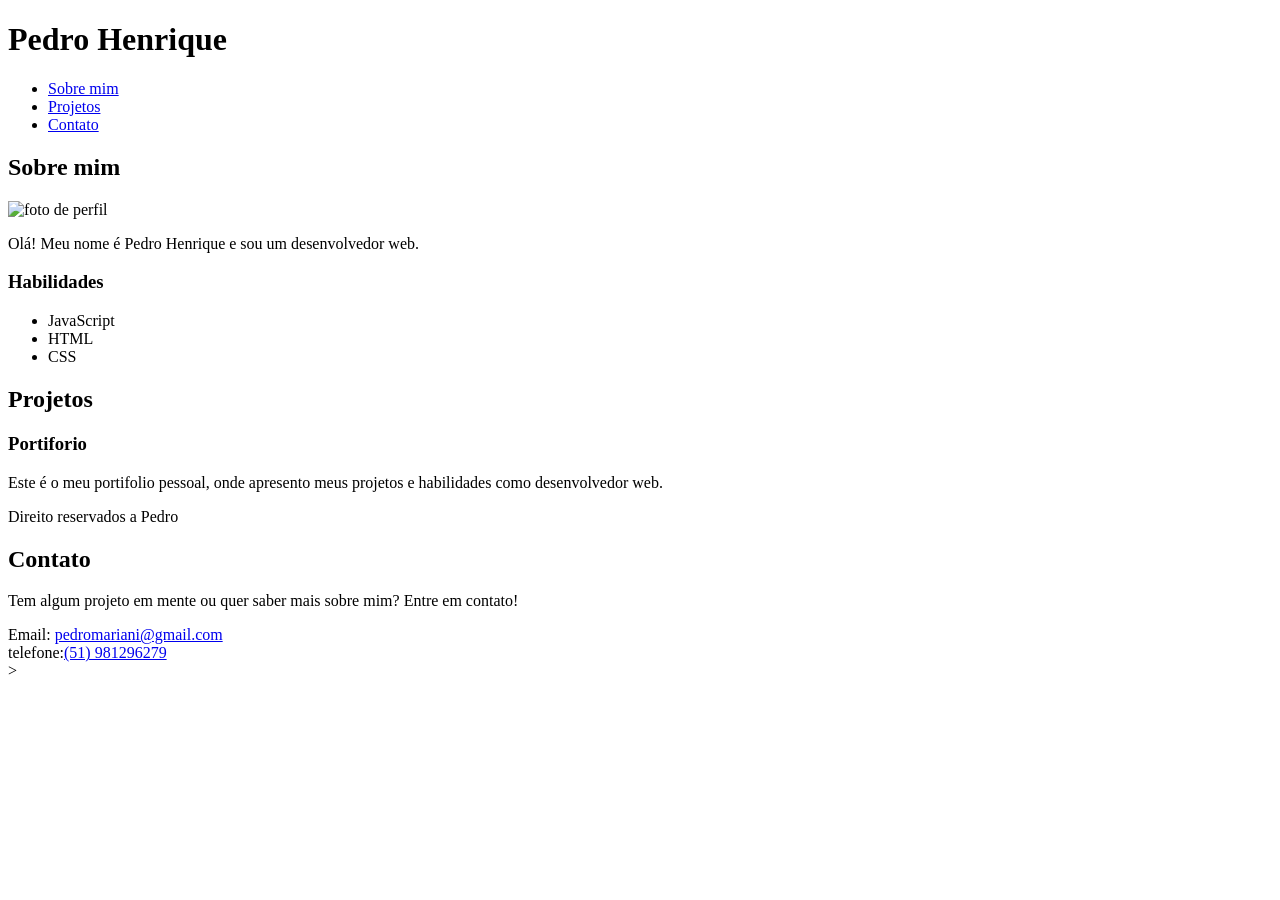
==== index.html @ c2829fb8 "Primeiro commit" ====
<!DOCTYPE html>
<html lang="pt-br">
<head>
    <meta charset="UTF-8">
    <meta name="viewport" content="width=device-width, initial-scale=1.0">
    <title>Pedro Henrique</title>
</head>
<body>
    
    <header> 
<h1>Pedro Henrique</h1>


<nav>
<ul>
    <li><a href="#sobre-mim">Sobre mim</a></li>
    <li><a href="#projetos">Projetos</a></li>
    <li><a href="#contato">Contato</a></li>
</ul>


</nav>

</header>

<section id="sobre-mim">
<h2>Sobre mim</h2>
<img src= alt="imagem de perfil de Pedro Henrique"  title="foto de perfil">
<article>
    <p>Olá! Meu nome é Pedro Henrique e sou um desenvolvedor web.</p>
</article>

<aside>
    <h3>Habilidades</h3>
    <ul>
        <li>JavaScript</li>
        <li>HTML</li>
        <li>CSS</li>
       
    </ul>
</aside>

<section id ="projetos">   
    <h2>Projetos</h2>

    <article> 
        <h3>Portiforio</h3>

        <p>Este é o meu portifolio pessoal, onde apresento meus projetos e habilidades como desenvolvedor web.</p>
    </article>

  
</section>

  <footer>
        <p>Direito reservados a Pedro</p>
   
        <section id="contato">   
            <h2>Contato</h2>
            <p>Tem algum projeto em mente ou quer saber mais sobre mim? Entre em contato!</p>
            <adress>
               Email: <a href="mailto:pedromariani@gmail.com">pedromariani@gmail.com</a><br>
                    telefone:<a href="tel:(51) 981296279">(51) 981296279</a>
                    </adress>
        </section>>
   
    </footer>
</body>
</html>
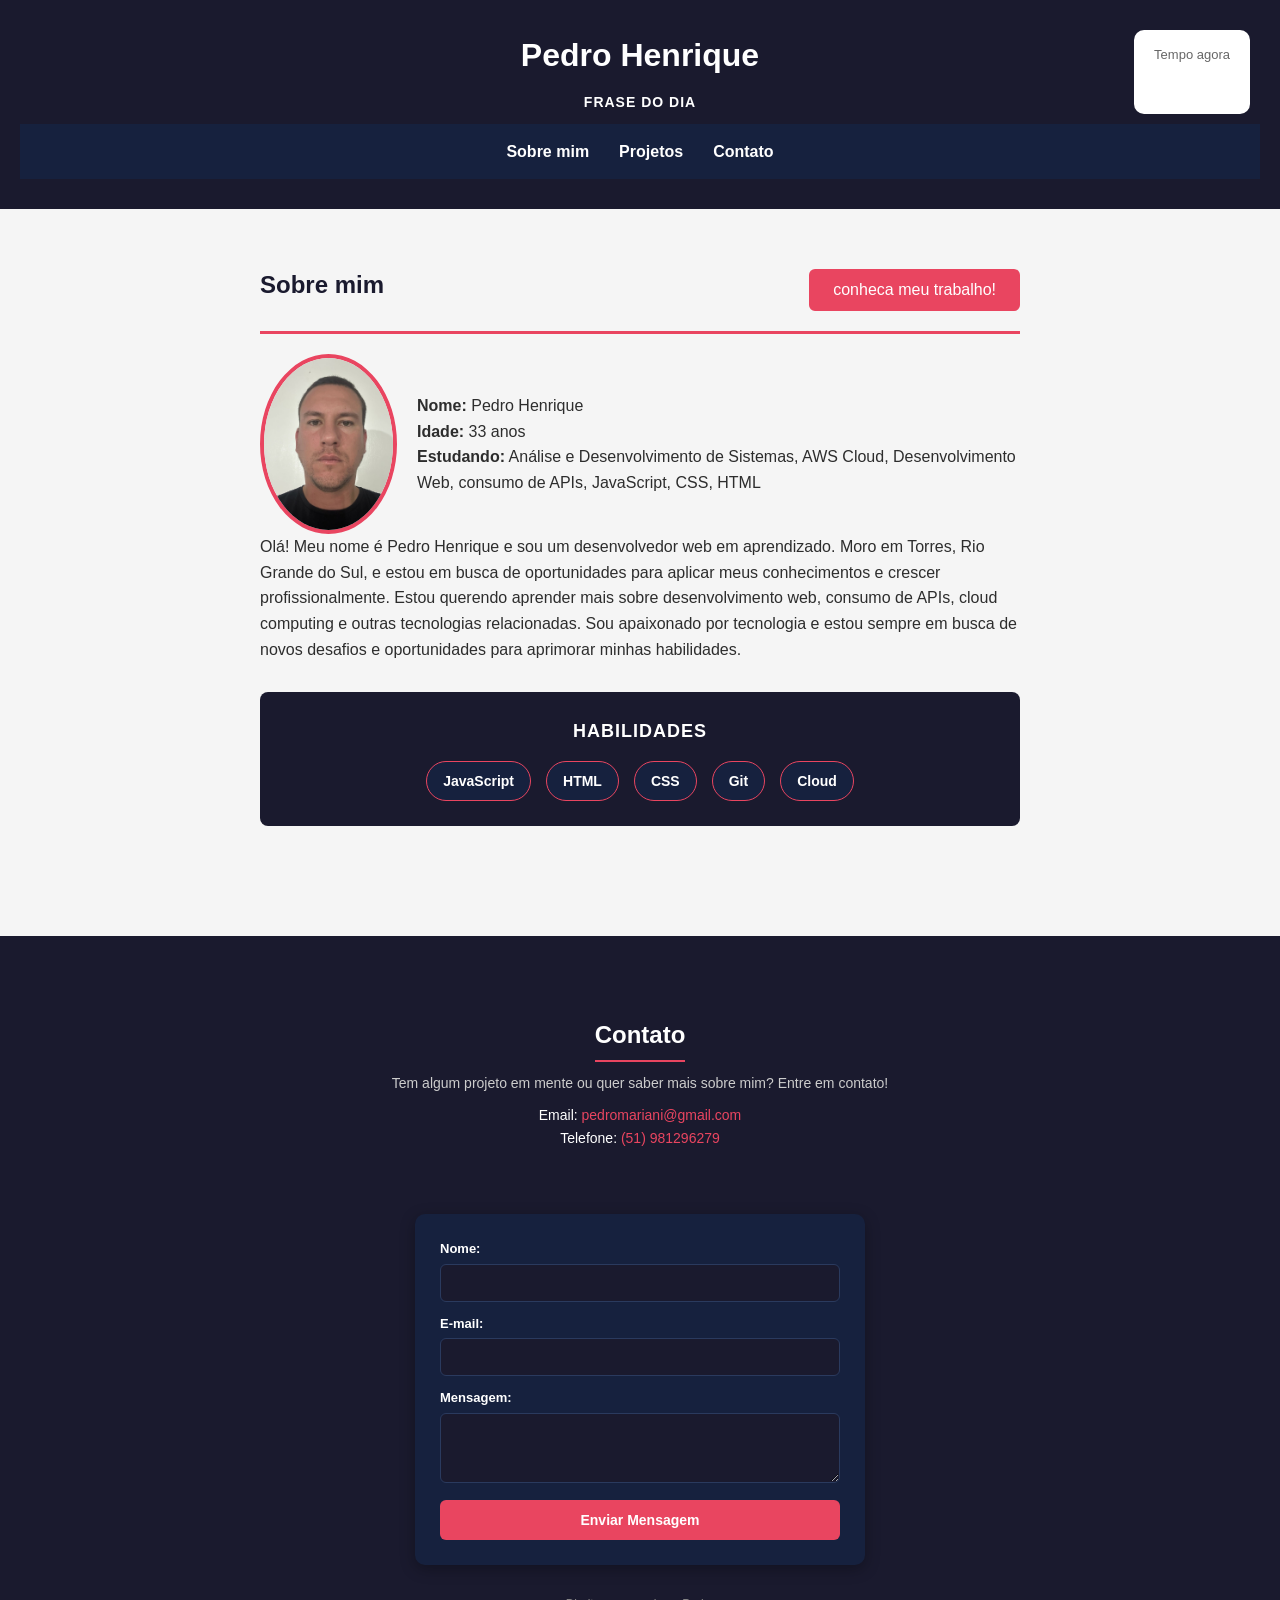
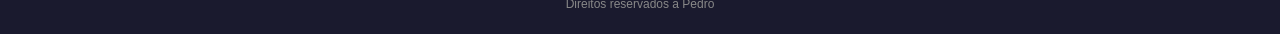
==== commit 93d5db7d: "Finaliza layout com banner de habilidades e formulario compacto" ====
--- a/index.html
+++ b/index.html
@@ -4,66 +4,99 @@
     <meta charset="UTF-8">
     <meta name="viewport" content="width=device-width, initial-scale=1.0">
     <title>Pedro Henrique</title>
+    <link rel="stylesheet" href="style.css">
 </head>
 <body>
     
     <header> 
-<h1>Pedro Henrique</h1>
-
-
-<nav>
-<ul>
-    <li><a href="#sobre-mim">Sobre mim</a></li>
-    <li><a href="#projetos">Projetos</a></li>
-    <li><a href="#contato">Contato</a></li>
-</ul>
-
-
-</nav>
-
-</header>
-
-<section id="sobre-mim">
-<h2>Sobre mim</h2>
-<img src= alt="imagem de perfil de Pedro Henrique"  title="foto de perfil">
-<article>
-    <p>Olá! Meu nome é Pedro Henrique e sou um desenvolvedor web.</p>
-</article>
-
-<aside>
-    <h3>Habilidades</h3>
-    <ul>
-        <li>JavaScript</li>
-        <li>HTML</li>
-        <li>CSS</li>
-       
-    </ul>
-</aside>
-
-<section id ="projetos">   
-    <h2>Projetos</h2>
-
-    <article> 
-        <h3>Portiforio</h3>
-
-        <p>Este é o meu portifolio pessoal, onde apresento meus projetos e habilidades como desenvolvedor web.</p>
-    </article>
-
-  
-</section>
-
-  <footer>
-        <p>Direito reservados a Pedro</p>
-   
-        <section id="contato">   
+        <h1>Pedro Henrique</h1>
+        <div id="card-clima">
+            <p id="cidade-clima"></p>
+            <p class="tempo-agora">Tempo agora</p>
+            <p id="temperatura-clima"></p>
+            <p id="condicao-clima"></p>
+        </div>
+        <div id="bloco-citacao">
+            <h3>Frase do dia</h3>
+            <p id="citacao"></p>
+            <p id="autor-citacao"></p>
+        </div>
+ 
+        <nav>
+            <ul>
+                <li><a href="#sobre-mim">Sobre mim</a></li>
+                <li><a href="projetos.html">Projetos</a></li>
+                <li><a href="#contato">Contato</a></li>
+            </ul>
+        </nav>
+    </header>
+ 
+    <section id="sobre-mim">
+        <div class="titulo-com-botao">
+            <h2>Sobre mim</h2>
+            <button id="botao-conheca">conheca meu trabalho!</button>
+        </div>
+        <div class="perfil-info">
+            <img src="fotodeperfil.jpeg" title="foto de perfil" class="foto">
+            <div>
+                <p><strong>Nome:</strong> Pedro Henrique</p>
+                <p><strong>Idade:</strong> 33 anos</p>
+                <p><strong>Estudando:</strong> Análise e Desenvolvimento de Sistemas, AWS Cloud, Desenvolvimento Web, consumo de APIs, JavaScript, CSS, HTML</p>
+            </div>
+        </div>
+ 
+        <article>
+            <p>Olá! Meu nome é Pedro Henrique e sou um desenvolvedor web em aprendizado. Moro em Torres, Rio Grande do Sul, e estou em busca de oportunidades para aplicar meus conhecimentos e crescer profissionalmente. 
+            Estou querendo aprender mais sobre desenvolvimento web, consumo de APIs, cloud computing e outras tecnologias relacionadas. Sou apaixonado por tecnologia e estou sempre em busca de novos desafios e oportunidades para aprimorar minhas habilidades.</p>
+        </article>
+ 
+        <!-- Banner horizontal de habilidades -->
+        <div class="banner-habilidades">
+            <h3>Habilidades</h3>
+            <ul class="lista-habilidades">
+                <li>JavaScript</li>
+                <li>HTML</li>
+                <li>CSS</li>
+                <li>Git</li>
+                <li>Cloud</li>
+            </ul>
+        </div>
+    </section>
+ 
+    <footer>
+        <section id="contato-info">   
             <h2>Contato</h2>
             <p>Tem algum projeto em mente ou quer saber mais sobre mim? Entre em contato!</p>
-            <adress>
-               Email: <a href="mailto:pedromariani@gmail.com">pedromariani@gmail.com</a><br>
-                    telefone:<a href="tel:(51) 981296279">(51) 981296279</a>
-                    </adress>
-        </section>>
+            <address>
+                Email: <a href="mailto:pedromariani@gmail.com">pedromariani@gmail.com</a><br>
+                Telefone: <a href="tel:51981296279">(51) 981296279</a>
+            </address>
+        </section>
    
+        <div class="container-formulario">
+            <form id="contato">
+                <div class="grupo-input">
+                    <label for="nome">Nome:</label>
+                    <input type="text" id="nome" name="nome" required>
+                </div>
+                
+                <div class="grupo-input">
+                    <label for="email">E-mail:</label>
+                    <input type="email" id="email" name="email" required>
+                </div>
+                
+                <div class="grupo-input">
+                    <label for="mensagem">Mensagem:</label>
+                    <textarea id="mensagem" name="mensagem" rows="3" required></textarea>
+                </div>
+                
+                <input type="submit" value="Enviar Mensagem">
+            </form>
+        </div>
+
+        <p class="direitos">Direitos reservados a Pedro</p>
     </footer>
+
+    <script src="acao.js"></script>
 </body>
 </html>
--- a/style.css
+++ b/style.css
@@ -0,0 +1,433 @@
+/* Reset básico e fonte */
+* {
+    margin: 0;
+    padding: 0;
+    box-sizing: border-box;
+}
+
+body {
+    font-family: 'Segoe UI', Arial, sans-serif;
+    background-color: #f5f5f5;
+    color: #2d2d2d;
+    line-height: 1.6;
+}
+
+/* Cabeçalho */
+header {
+    background-color: #1a1a2e;
+    color: #ffffff;
+    padding: 30px 20px;
+    text-align: center;
+    position: relative;
+}
+
+h1 {
+    margin-bottom: 10px;
+}
+
+/* Menu de navegação */
+nav ul {
+    list-style: none;
+    display: flex;
+    justify-content: center;
+    gap: 30px;
+    background-color: #16213e;
+    padding: 15px;
+}
+
+nav ul a {
+    color: #ffffff;
+    text-decoration: none;
+    font-weight: bold;
+}
+
+nav ul a:hover {
+    color: #e94560;
+}
+
+/* Lista de habilidades */
+aside ul {
+    list-style: disc;
+    padding-left: 20px;
+    margin-top: 10px;
+}
+
+
+section {
+    padding: 40px 20px;
+    max-width: 800px;
+    margin: 0 auto;
+}
+
+h2 {
+    color: #1a1a2e;
+    padding-bottom: 10px;
+}
+
+.titulo-com-botao {
+    display: flex;
+    justify-content: space-between;
+    align-items: center;
+    border-bottom: 3px solid #e94560;
+    margin-bottom: 20px;
+    flex-wrap: wrap;
+    gap: 10px;
+}
+
+.titulo-com-botao h2 {
+    border-bottom: none;
+    margin-bottom: 0;
+    padding-bottom: 10px;
+}
+
+/* Foto de perfil */
+img {
+    width: 180px;
+    height: 180px;
+    object-fit: cover;
+    border-radius: 50%;
+    border: 4px solid #e94560;
+}
+
+
+/* Botão CTA */
+button {
+    background-color: #e94560;
+    color: #ffffff;
+    border: none;
+    padding: 12px 24px;
+    font-size: 16px;
+    border-radius: 6px;
+    cursor: pointer;
+    margin: 20px 0;
+}
+
+button:hover {
+    background-color: #c73650;
+}
+
+/* Formulário */
+form {
+    display: flex;
+    flex-direction: column;
+    gap: 10px;
+    max-width: 400px;
+}
+
+input, textarea {
+    padding: 10px;
+    border: 1px solid #ccc;
+    border-radius: 4px;
+    font-family: inherit;
+}
+
+input[type="submit"] {
+    background-color: #1a1a2e;
+    color: #ffffff;
+    cursor: pointer;
+    border: none;
+}
+
+input[type="submit"]:hover {
+    background-color: #16213e;
+}
+
+/* Rodapé */
+footer {
+    background-color: #1a1a2e;
+    color: #ffffff;
+    text-align: center;
+    padding: 20px;
+    margin-top: 40px;
+}
+html, body {
+    margin: 0;
+    padding: 0;
+}
+.perfil-info {
+    display: flex;
+    align-items: center;
+    gap: 20px;
+}
+#bloco-citacao {
+    text-align: center;
+    margin: 10px 0;
+}
+
+#bloco-citacao h3 {
+    color: #ffffff;
+    font-size: 14px;
+    text-transform: uppercase;
+    letter-spacing: 1px;
+    margin-bottom: 5px;
+}
+
+#citacao {
+    font-style: italic;
+    color: #ffffff;
+}
+
+#autor-citacao {
+    color: #e94560;
+    font-size: 14px;
+    margin-top: 5px;
+}
+
+/* Header simplificado das páginas internas */
+.header-simples {
+    padding: 20px;
+}
+
+.header-simples h1 {
+    margin-bottom: 15px;
+}
+
+/* Botão-link (CTA como <a>) */
+.botao {
+    display: inline-block;
+    background-color: #e94560;
+    color: #ffffff;
+    text-decoration: none;
+    border: none;
+    padding: 12px 24px;
+    font-size: 16px;
+    border-radius: 6px;
+    cursor: pointer;
+    margin: 20px 0;
+}
+
+.botao:hover {
+    background-color: #c73650;
+}
+
+/* Cards de projeto (agora são links) */
+.card-projeto {
+    display: block;
+    background-color: #ffffff;
+    border: 1px solid #ddd;
+    border-radius: 8px;
+    padding: 15px 20px;
+    margin-bottom: 15px;
+    text-decoration: none;
+    color: inherit;
+    transition: box-shadow 0.2s;
+}
+
+.card-projeto:hover {
+    box-shadow: 0 4px 10px rgba(0, 0, 0, 0.1);
+}
+
+.card-projeto h3 {
+    color: #1a1a2e;
+    margin-bottom: 5px;
+}
+
+.voltar {
+    display: inline-block;
+    color: #e94560;
+    text-decoration: none;
+    margin-bottom: 15px;
+    font-weight: bold;
+}
+
+/* Card de clima */
+#card-clima {
+    background-color: #ffffff;
+    color: #2d2d2d;
+    border-radius: 10px;
+    padding: 15px 20px;
+    max-width: 220px;
+    text-align: left;
+    position: absolute;
+    top: 30px;
+    right: 30px;
+}
+
+#cidade-clima {
+    font-weight: bold;
+    font-size: 16px;
+}
+
+.tempo-agora {
+    color: #666666;
+    font-size: 13px;
+    margin-bottom: 8px;
+}
+
+#temperatura-clima {
+    font-size: 32px;
+    font-weight: bold;
+    display: inline-block;
+}
+
+#condicao-clima {
+    color: #666666;
+    display: inline-block;
+    margin-left: 10px;
+}
+/* Container do banner de habilidades */
+.banner-habilidades {
+    background-color: #1a1a2e;
+    color: #ffffff;
+    padding: 25px 20px;
+    border-radius: 8px;
+    margin: 30px auto;
+    max-width: 800px;
+    text-align: center;
+}
+
+.banner-habilidades h3 {
+    margin-bottom: 15px;
+    color: #ffffff;
+    font-size: 18px;
+    text-transform: uppercase;
+    letter-spacing: 1px;
+}
+
+/* Alinha os itens em linha e centraliza */
+.lista-habilidades {
+    list-style: none;
+    display: flex;
+    justify-content: center;
+    flex-wrap: wrap;
+    gap: 15px;
+    padding: 0;
+}
+
+/* Estilo de "pílula" para cada habilidade */
+.lista-habilidades li {
+    background-color: #16213e;
+    color: #ffffff;
+    padding: 8px 16px;
+    border-radius: 20px;
+    font-weight: 600;
+    font-size: 14px;
+    border: 1px solid #e94560;
+    transition: background-color 0.2s, transform 0.2s;
+}
+
+/* Efeito legal ao passar o mouse */
+.lista-habilidades li:hover {
+    background-color: #e94560;
+    transform: translateY(-3px);
+}
+/* Estilização geral do rodapé */
+footer {
+    background-color: #1a1a2e;
+    color: #ffffff;
+    text-align: center;
+    padding: 40px 20px 20px 20px;
+    margin-top: 40px;
+}
+
+#contato-info {
+    max-width: 600px;
+    margin: 0 auto 25px auto;
+}
+
+#contato-info h2 {
+    color: #ffffff;
+    border-bottom: 2px solid #e94560;
+    display: inline-block;
+    padding-bottom: 5px;
+    margin-bottom: 10px;
+}
+
+#contato-info p {
+    color: #cccccc;
+    font-size: 14px;
+    margin-bottom: 10px;
+}
+
+#contato-info address {
+    font-style: normal;
+    font-size: 14px;
+}
+
+#contato-info address a {
+    color: #e94560;
+    text-decoration: none;
+}
+
+#contato-info address a:hover {
+    text-decoration: underline;
+}
+
+/* Container do formulário em formato de Card */
+.container-formulario {
+    background-color: #16213e;
+    max-width: 450px;
+    margin: 0 auto;
+    padding: 25px;
+    border-radius: 10px;
+    box-shadow: 0 4px 15px rgba(0, 0, 0, 0.3);
+    text-align: left;
+}
+
+/* Ajuste do formulário */
+form#contato {
+    display: flex;
+    flex-direction: column;
+    gap: 12px;
+    width: 100%;
+    max-width: 100%;
+}
+
+.grupo-input {
+    display: flex;
+    flex-direction: column;
+    gap: 4px;
+}
+
+form label {
+    font-size: 13px;
+    font-weight: 600;
+    color: #ffffff;
+}
+
+form input, 
+form textarea {
+    padding: 10px;
+    border: 1px solid #2a3a5e;
+    border-radius: 6px;
+    background-color: #1a1a2e;
+    color: #ffffff;
+    font-family: inherit;
+    font-size: 14px;
+    width: 100%;
+}
+
+form input:focus, 
+form textarea:focus {
+    outline: none;
+    border-color: #e94560;
+}
+
+form textarea {
+    resize: vertical;
+    max-height: 120px;
+}
+
+/* Botão de envio moderno */
+form input[type="submit"] {
+    background-color: #e94560;
+    color: #ffffff;
+    cursor: pointer;
+    border: none;
+    font-weight: bold;
+    padding: 12px;
+    border-radius: 6px;
+    transition: background-color 0.2s;
+    margin-top: 5px;
+}
+
+form input[type="submit"]:hover {
+    background-color: #c73650;
+}
+
+/* Rodapé final */
+.direitos {
+    margin-top: 30px;
+    font-size: 12px;
+    color: #888888;
+}
